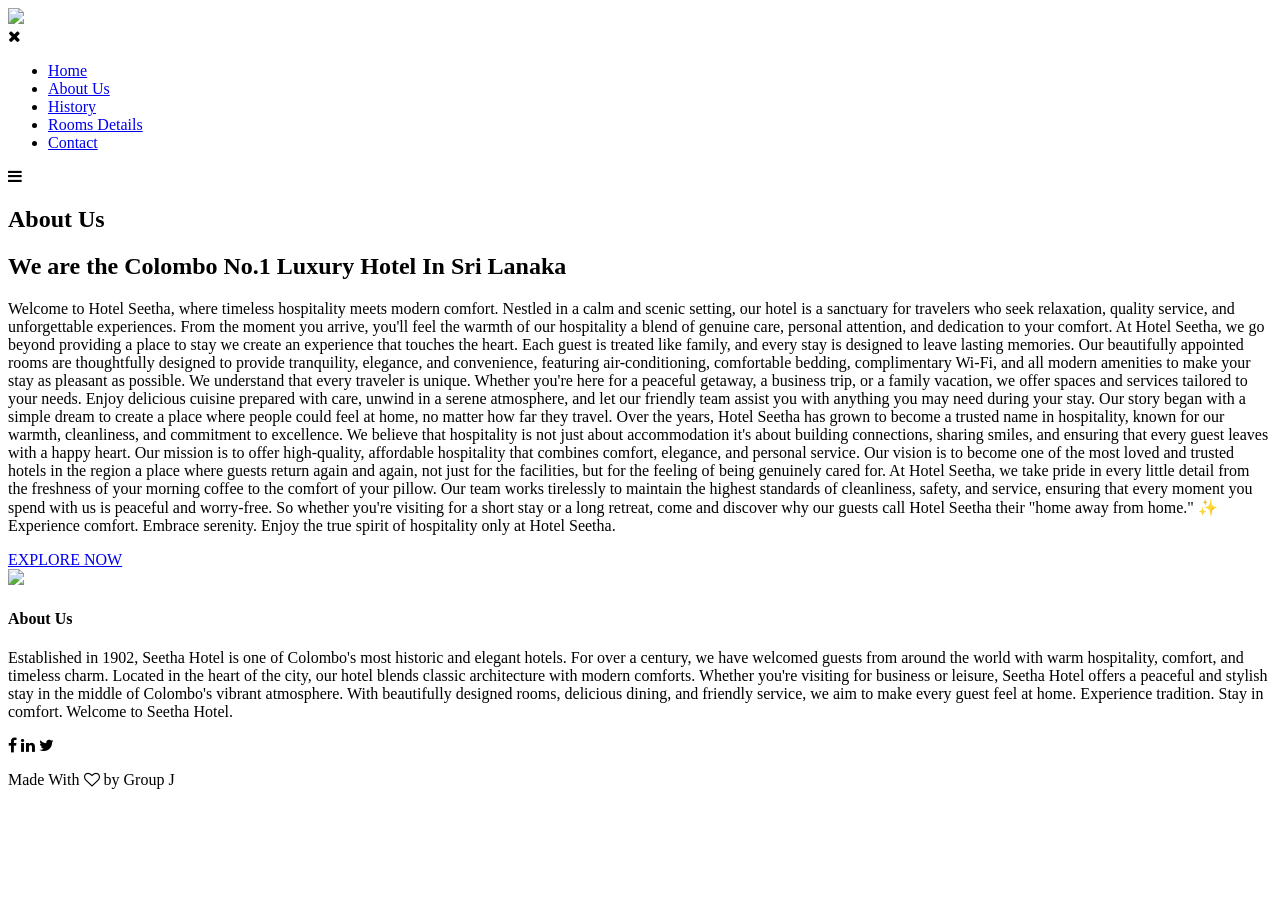
==== Pages/about.html @ b0faee8b "Rename About.html to about.html" ====
<!DOCTYPE html>
<html>
<head>
    <meta name="viewport" content="with=device-width, inital-scale=1.0">
<title>Seetha Hotel and Resort</title>
<link rel="stylesheet" href="Style.css">
<link rel="preconnect" href="https://fonts.gstatic.com">
<link rel="https://fonts.googleapis.com/css2?family=poppins:wght@100;200;300;400;600;700&display=swap"
rel="stylesheet">
<link rel="stylesheet" href="https://stackpath.bootstrapcdn.com/font-awesome/4.7.0/css/font-awesome.min.css">
</head>
<body>
<section class="sub-header">
<nav>
    <a href="index.html"><img src="img/logo.png"></a>
    <div class="nav-links" id="nav-links">
        <i class="fa fa-times" onclick="hideMenu()"></i>
        <ul>
               <li><a href="index.html">Home</a></li>
            <li><a href="about.html">About Us</a></li>
            <li><a href="History.html">History</a></li>
            <li><a href="Rooms.html">Rooms Details</a></li>
            <li><a href="Contact.html">Contact</a></li>
        </ul>
    </div>
    <i class="fa fa-bars" onclick="showMenu()"></i>
    </i>
</nav>
<h1>About Us</h1>
</section>

<!-----------about us----------->

<section class="about-us">
    <div class="row">
  <div class="about-col scroll-fade-left">
    <h1>We are the Colombo No.1 Luxury Hotel In Sri Lanaka</h1>
    <p>Welcome to Hotel Seetha, where timeless hospitality meets modern comfort. Nestled in a calm and scenic setting, our hotel is a sanctuary for travelers who seek relaxation, quality service, and unforgettable experiences. From the moment you arrive, you'll feel the warmth of our hospitality a blend of genuine care, personal attention, and dedication to your comfort.
At Hotel Seetha, we go beyond providing a place to stay we create an experience that touches the heart. Each guest is treated like family, and every stay is designed to leave lasting memories. Our beautifully appointed rooms are thoughtfully designed to provide tranquility, elegance, and convenience, featuring air-conditioning, comfortable bedding, complimentary Wi-Fi, and all modern amenities to make your stay as pleasant as possible.
We understand that every traveler is unique. Whether you're here for a peaceful getaway, a business trip, or a family vacation, we offer spaces and services tailored to your needs. Enjoy delicious cuisine prepared with care, unwind in a serene atmosphere, and let our friendly team assist you with anything you may need during your stay.
Our story began with a simple dream to create a place where people could feel at home, no matter how far they travel. Over the years, Hotel Seetha has grown to become a trusted name in hospitality, known for our warmth, cleanliness, and commitment to excellence. We believe that hospitality is not just about accommodation it's about building connections, sharing smiles, and ensuring that every guest leaves with a happy heart.
Our mission is to offer high-quality, affordable hospitality that combines comfort, elegance, and personal service. Our vision is to become one of the most loved and trusted hotels in the region a place where guests return again and again, not just for the facilities, but for the feeling of being genuinely cared for.
At Hotel Seetha, we take pride in every little detail from the freshness of your morning coffee to the comfort of your pillow. Our team works tirelessly to maintain the highest standards of cleanliness, safety, and service, ensuring that every moment you spend with us is peaceful and worry-free.
So whether you're visiting for a short stay or a long retreat, come and discover why our guests call Hotel Seetha their "home away from home."
✨ Experience comfort. Embrace serenity. Enjoy the true spirit of hospitality only at Hotel Seetha.</p>
<a href="History.html" class="hero-btn orange-btn">EXPLORE NOW</a>
  </div>  
  <div class="about-col scroll-fade-right">
    <img src="img/about us.png">
  </div>    
    </div>
</section>









<!-----------Footer----------->

<section class="footer">
    <h4>About Us</h4>
    <p>Established in 1902, Seetha Hotel is one of Colombo's most historic and elegant hotels. For over a century, we have welcomed guests from around the world with warm hospitality, comfort, and timeless charm.

Located in the heart of the city, our hotel blends classic architecture with modern comforts. Whether you're visiting for business or leisure, Seetha Hotel offers a peaceful and stylish stay in the middle of Colombo's vibrant atmosphere.

With beautifully designed rooms, delicious dining, and friendly service, we aim to make every guest feel at home.

Experience tradition. Stay in comfort. Welcome to Seetha Hotel.</p>
<div class="icons">
     <i class="fa fa-facebook"></i>
       <i class="fa fa-linkedin"></i>
        <i class="fa fa-twitter"></i>
    </div>
    <p>Made With <i class="fa fa-heart-o"></i> by Group J</p>
</section>















<!-----------JavaScript for Roggle Menu----------->
<script>

var navLinks = document.getElementById("navLinks");
function showMenu(){
    navLinks.style.right = "0";
}
function hideMenu(){
    navLinks.style.right = "-200px";
}

</script>

<!-----------Scroll Animation JavaScript----------->
<script>
const animateOnScroll = () => {
    const elements = document.querySelectorAll('.scroll-animate, .scroll-fade-left, .scroll-fade-right, .scroll-scale');
    
    const observer = new IntersectionObserver((entries) => {
        entries.forEach(entry => {
            if (entry.isIntersecting) {
                entry.target.classList.add('show');
            }
        });
    }, {
        threshold: 0.1,
        rootMargin: '0px 0px -50px 0px'
    });
    
    elements.forEach(element => {
        observer.observe(element);
    });
};

if (document.readyState === 'loading') {
    document.addEventListener('DOMContentLoaded', animateOnScroll);
} else {
    animateOnScroll();
}
</script>

</body>
</html>
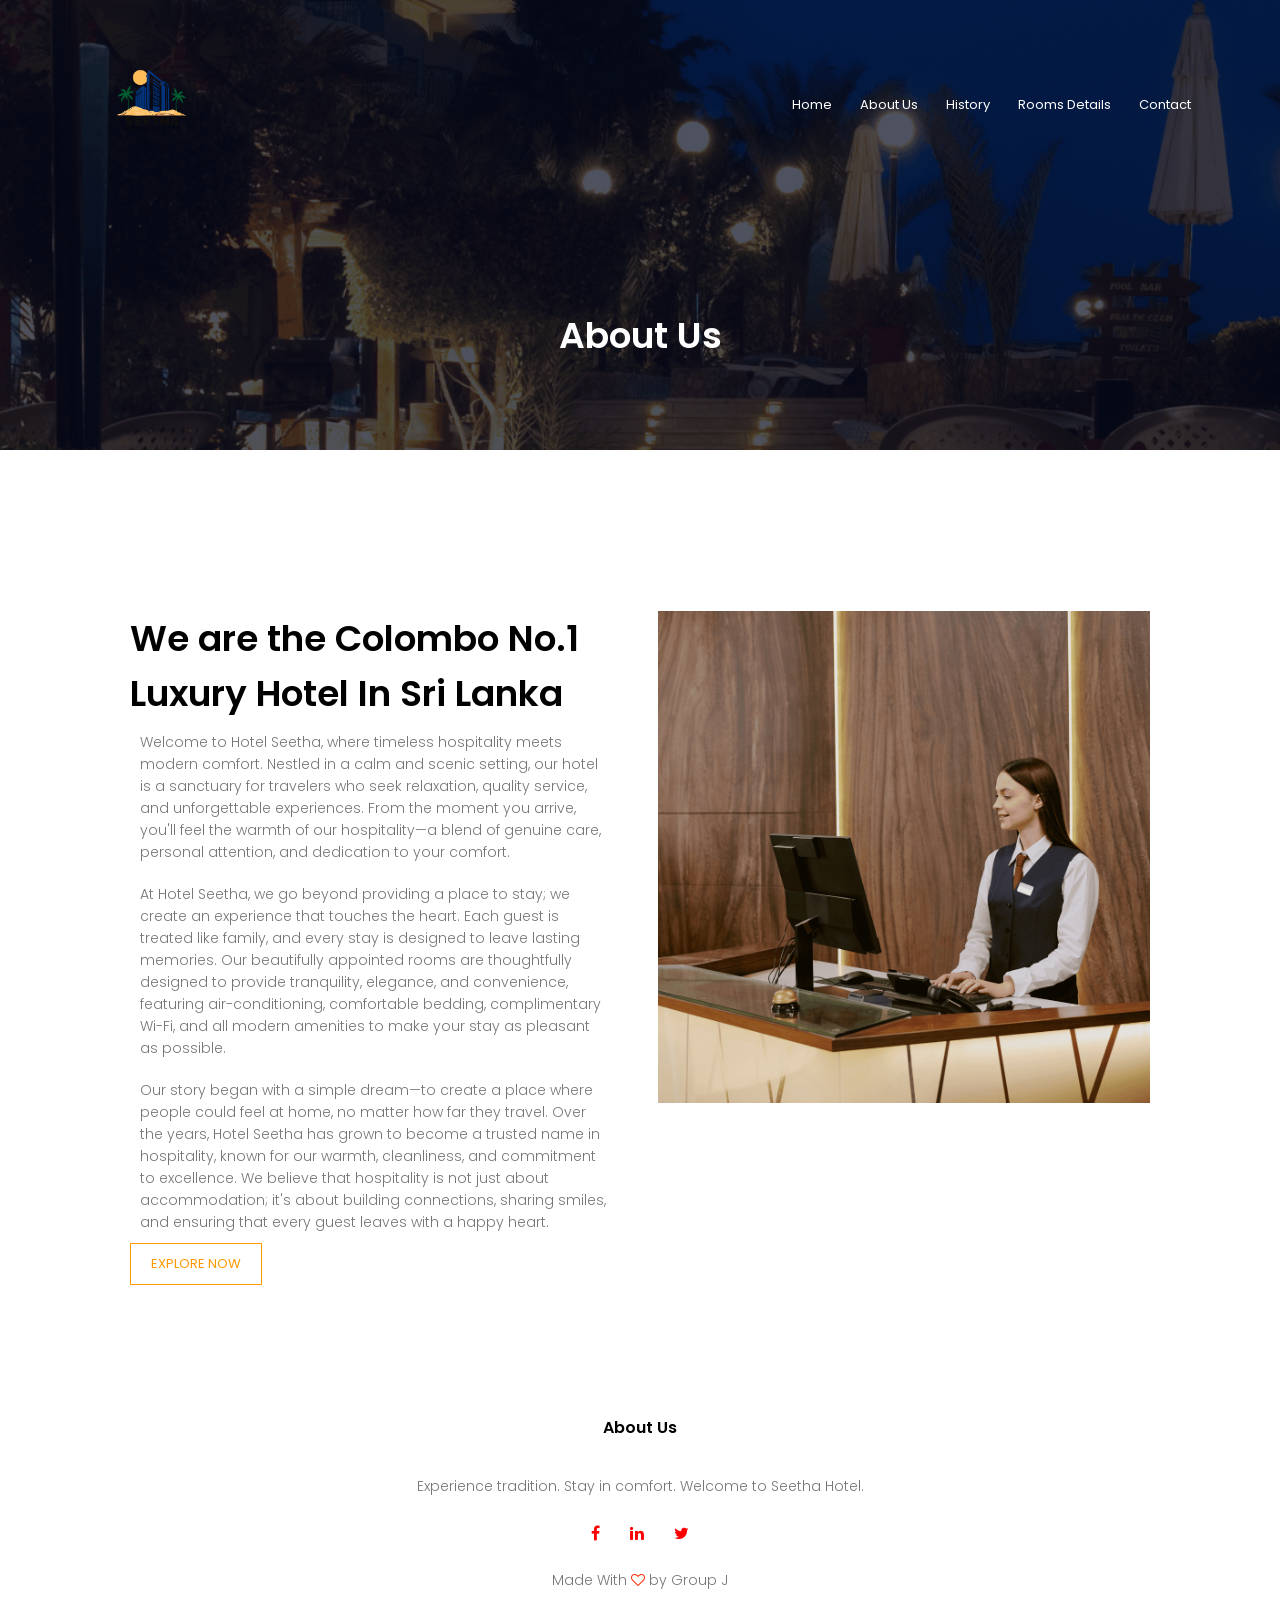
==== commit 223cf230: "Update about.html" ====
--- a/Pages/about.html
+++ b/Pages/about.html
@@ -1,22 +1,21 @@
 <!DOCTYPE html>
 <html>
 <head>
-    <meta name="viewport" content="with=device-width, inital-scale=1.0">
-<title>Seetha Hotel and Resort</title>
-<link rel="stylesheet" href="Style.css">
-<link rel="preconnect" href="https://fonts.gstatic.com">
-<link rel="https://fonts.googleapis.com/css2?family=poppins:wght@100;200;300;400;600;700&display=swap"
-rel="stylesheet">
-<link rel="stylesheet" href="https://stackpath.bootstrapcdn.com/font-awesome/4.7.0/css/font-awesome.min.css">
+    <meta name="viewport" content="width=device-width, initial-scale=1.0">
+    <title>About Us - Seetha Hotel and Resort</title>
+    <link rel="stylesheet" href="../Style.css">
+    <link rel="preconnect" href="https://fonts.gstatic.com">
+    <link href="https://fonts.googleapis.com/css2?family=poppins:wght@100;200;300;400;600;700&display=swap" rel="stylesheet">
+    <link rel="stylesheet" href="https://stackpath.bootstrapcdn.com/font-awesome/4.7.0/css/font-awesome.min.css">
 </head>
 <body>
 <section class="sub-header">
 <nav>
-    <a href="index.html"><img src="img/logo.png"></a>
+    <a href="../index.html"><img src="../img/logo.png"></a>
     <div class="nav-links" id="nav-links">
         <i class="fa fa-times" onclick="hideMenu()"></i>
         <ul>
-               <li><a href="index.html">Home</a></li>
+            <li><a href="../index.html">Home</a></li>
             <li><a href="about.html">About Us</a></li>
             <li><a href="History.html">History</a></li>
             <li><a href="Rooms.html">Rooms Details</a></li>
@@ -24,92 +23,49 @@
         </ul>
     </div>
     <i class="fa fa-bars" onclick="showMenu()"></i>
-    </i>
 </nav>
 <h1>About Us</h1>
 </section>
 
-<!-----------about us----------->
-
 <section class="about-us">
     <div class="row">
-  <div class="about-col scroll-fade-left">
-    <h1>We are the Colombo No.1 Luxury Hotel In Sri Lanaka</h1>
-    <p>Welcome to Hotel Seetha, where timeless hospitality meets modern comfort. Nestled in a calm and scenic setting, our hotel is a sanctuary for travelers who seek relaxation, quality service, and unforgettable experiences. From the moment you arrive, you'll feel the warmth of our hospitality a blend of genuine care, personal attention, and dedication to your comfort.
-At Hotel Seetha, we go beyond providing a place to stay we create an experience that touches the heart. Each guest is treated like family, and every stay is designed to leave lasting memories. Our beautifully appointed rooms are thoughtfully designed to provide tranquility, elegance, and convenience, featuring air-conditioning, comfortable bedding, complimentary Wi-Fi, and all modern amenities to make your stay as pleasant as possible.
-We understand that every traveler is unique. Whether you're here for a peaceful getaway, a business trip, or a family vacation, we offer spaces and services tailored to your needs. Enjoy delicious cuisine prepared with care, unwind in a serene atmosphere, and let our friendly team assist you with anything you may need during your stay.
-Our story began with a simple dream to create a place where people could feel at home, no matter how far they travel. Over the years, Hotel Seetha has grown to become a trusted name in hospitality, known for our warmth, cleanliness, and commitment to excellence. We believe that hospitality is not just about accommodation it's about building connections, sharing smiles, and ensuring that every guest leaves with a happy heart.
-Our mission is to offer high-quality, affordable hospitality that combines comfort, elegance, and personal service. Our vision is to become one of the most loved and trusted hotels in the region a place where guests return again and again, not just for the facilities, but for the feeling of being genuinely cared for.
-At Hotel Seetha, we take pride in every little detail from the freshness of your morning coffee to the comfort of your pillow. Our team works tirelessly to maintain the highest standards of cleanliness, safety, and service, ensuring that every moment you spend with us is peaceful and worry-free.
-So whether you're visiting for a short stay or a long retreat, come and discover why our guests call Hotel Seetha their "home away from home."
-✨ Experience comfort. Embrace serenity. Enjoy the true spirit of hospitality only at Hotel Seetha.</p>
-<a href="History.html" class="hero-btn orange-btn">EXPLORE NOW</a>
-  </div>  
-  <div class="about-col scroll-fade-right">
-    <img src="img/about us.png">
-  </div>    
+        <div class="about-col scroll-fade-left">
+            <h1>We are the Colombo No.1 Luxury Hotel In Sri Lanka</h1>
+            <p>Welcome to Hotel Seetha, where timeless hospitality meets modern comfort. Nestled in a calm and scenic setting, our hotel is a sanctuary for travelers who seek relaxation, quality service, and unforgettable experiences. From the moment you arrive, you'll feel the warmth of our hospitality—a blend of genuine care, personal attention, and dedication to your comfort.</p>
+            <p>At Hotel Seetha, we go beyond providing a place to stay; we create an experience that touches the heart. Each guest is treated like family, and every stay is designed to leave lasting memories. Our beautifully appointed rooms are thoughtfully designed to provide tranquility, elegance, and convenience, featuring air-conditioning, comfortable bedding, complimentary Wi-Fi, and all modern amenities to make your stay as pleasant as possible.</p>
+            <p>Our story began with a simple dream—to create a place where people could feel at home, no matter how far they travel. Over the years, Hotel Seetha has grown to become a trusted name in hospitality, known for our warmth, cleanliness, and commitment to excellence. We believe that hospitality is not just about accommodation; it's about building connections, sharing smiles, and ensuring that every guest leaves with a happy heart.</p>
+            <a href="History.html" class="hero-btn orange-btn">EXPLORE NOW</a>
+        </div>  
+        <div class="about-col scroll-fade-right">
+            <img src="../img/about us.png">
+        </div>    
     </div>
 </section>
 
-
-
-
-
-
-
-
-
-<!-----------Footer----------->
-
 <section class="footer">
     <h4>About Us</h4>
-    <p>Established in 1902, Seetha Hotel is one of Colombo's most historic and elegant hotels. For over a century, we have welcomed guests from around the world with warm hospitality, comfort, and timeless charm.
-
-Located in the heart of the city, our hotel blends classic architecture with modern comforts. Whether you're visiting for business or leisure, Seetha Hotel offers a peaceful and stylish stay in the middle of Colombo's vibrant atmosphere.
-
-With beautifully designed rooms, delicious dining, and friendly service, we aim to make every guest feel at home.
-
-Experience tradition. Stay in comfort. Welcome to Seetha Hotel.</p>
-<div class="icons">
-     <i class="fa fa-facebook"></i>
-       <i class="fa fa-linkedin"></i>
+    <p>Experience tradition. Stay in comfort. Welcome to Seetha Hotel.</p>
+    <div class="icons">
+        <i class="fa fa-facebook"></i>
+        <i class="fa fa-linkedin"></i>
         <i class="fa fa-twitter"></i>
     </div>
     <p>Made With <i class="fa fa-heart-o"></i> by Group J</p>
 </section>
 
-
-
-
-
-
-
-
-
-
-
-
-
-
-
-<!-----------JavaScript for Roggle Menu----------->
 <script>
-
-var navLinks = document.getElementById("navLinks");
+var navLinks = document.getElementById("nav-links");
 function showMenu(){
     navLinks.style.right = "0";
 }
 function hideMenu(){
     navLinks.style.right = "-200px";
 }
-
 </script>
 
-<!-----------Scroll Animation JavaScript----------->
 <script>
 const animateOnScroll = () => {
     const elements = document.querySelectorAll('.scroll-animate, .scroll-fade-left, .scroll-fade-right, .scroll-scale');
-    
     const observer = new IntersectionObserver((entries) => {
         entries.forEach(entry => {
             if (entry.isIntersecting) {
@@ -120,17 +76,11 @@
         threshold: 0.1,
         rootMargin: '0px 0px -50px 0px'
     });
-    
     elements.forEach(element => {
         observer.observe(element);
     });
 };
-
-if (document.readyState === 'loading') {
-    document.addEventListener('DOMContentLoaded', animateOnScroll);
-} else {
-    animateOnScroll();
-}
+animateOnScroll();
 </script>
 
 </body>
--- a/Style.css
+++ b/Style.css
@@ -0,0 +1,497 @@
+/* Style.css */
+
+* {
+    margin: 0;
+    padding: 0;
+    font-family: 'poppins', sans-serif;
+}
+
+/* Scroll Animation Styles */
+.scroll-animate {
+    opacity: 0;
+    transform: translateY(50px);
+    transition: opacity 0.8s ease, transform 0.8s ease;
+}
+
+.scroll-animate.show {
+    opacity: 1;
+    transform: translateY(0);
+}
+
+.scroll-fade-left {
+    opacity: 0;
+    transform: translateX(-50px);
+    transition: opacity 0.8s ease, transform 0.8s ease;
+}
+
+.scroll-fade-left.show {
+    opacity: 1;
+    transform: translateX(0);
+}
+
+.scroll-fade-right {
+    opacity: 0;
+    transform: translateX(50px);
+    transition: opacity 0.8s ease, transform 0.8s ease;
+}
+
+.scroll-fade-right.show {
+    opacity: 1;
+    transform: translateX(0);
+}
+
+.scroll-scale {
+    opacity: 0;
+    transform: scale(0.8);
+    transition: opacity 0.8s ease, transform 0.8s ease;
+}
+
+.scroll-scale.show {
+    opacity: 1;
+    transform: scale(1);
+}
+
+.header {
+    min-height: 100vh;
+    width: 100%;
+    /* Image path eka hadala thiyenne */
+    background-image: linear-gradient(rgba(4,9,30,0.7), rgba(4,9,30,0.7)), url('img/Seetha 1.png');
+    background-position: center;
+    background-size: cover;
+    position: relative;
+}
+
+nav {
+    display: flex;
+    padding: 2% 6%;
+    justify-content: space-between;
+    align-items: center;
+}
+
+nav img {
+    width: 150px;
+}
+
+.nav-links {
+    flex: 1;
+    text-align: right;
+}
+
+.nav-links ul li {
+    list-style: none;
+    display: inline-block;
+    padding: 8px 12px;
+    position: relative;
+}
+
+.nav-links ul li a {
+    color: #fff;
+    text-decoration: none;
+    font-size: 13px;
+}
+
+.nav-links ul li::after {
+    content: '';
+    width: 0%;
+    height: 2px;
+    background: rgb(255, 149, 0);
+    display: block;
+    margin: auto;
+    transition: 0.5s;
+}
+
+.nav-links ul li:hover::after {
+    width: 100%;
+}
+
+.text-box {
+    width: 90%;
+    color: #ffae00;
+    position: absolute;
+    top: 50%;
+    left: 50%;
+    transform: translate(-50%,-50%);
+    text-align: center;
+}
+
+.text-box h1 {
+    font-size: 62px;
+}
+
+.text-box p {
+    margin: 10px 0 40px;
+    font-size: 14px;
+    color: #fff;
+}
+
+.hero-btn {
+    display: inline-block;
+    text-decoration: none;
+    color: #fff;
+    border: 1px solid #ff9900;
+    padding: 12px 34px;
+    font-size: 13px;
+    background: transparent;
+    position: relative;
+    cursor: pointer;
+}
+
+.hero-btn:hover {
+    border: 1px solid #0066ff;
+    background: #ffa600;
+    transition: 1s;
+}
+
+nav .fa {
+    display: none;
+}
+
+@media(max-width: 700px) {
+    .text-box h1 {
+        font-size: 20px;
+    }
+    .nav-links ul li {
+        display: block;
+    }
+    .nav-links {
+        position: absolute;
+        background: #f44336;
+        height: 100vh;
+        width: 200px;
+        top: 0;
+        right: -200px;
+        text-align: left;
+        z-index: 2;
+        transition: 1s;
+    }
+    nav .fa {
+        display: block;
+        color: #fff;
+        margin: 10px;
+        font-size: 22px;
+        cursor: pointer;
+    }
+    .nav-links {
+        padding: 30px;
+    }
+}
+
+/*---------Rooms-----------*/
+.Rooms {
+    width: 80%;
+    margin: auto;
+    text-align: center;
+    padding-top: 100px;
+}
+
+h1 {
+    font-size: 36px;
+    font-weight: 600;
+}
+
+p {
+    color: #777;
+    font-size: 14px;
+    font-weight: 300;
+    line-height: 22px;
+    padding: 10px;
+}
+
+.row {
+    margin-top: 5%;
+    display: flex;
+    justify-content: space-between;
+}
+
+.room-details {
+    flex-basis: 31%;
+    background: #fff3f3;
+    border-radius: 10px;
+    margin-bottom: 5%;
+    padding: 20px 12px;
+    box-sizing: border-box;
+    transition: 0.5s;
+}
+
+h3 {
+    text-align: center;
+    font-weight: 600;
+    margin: 10px 0;
+}
+
+.room-details:hover {
+    box-shadow: 0 0 20px 0px rgb(255, 157, 0);
+}
+
+@media(max-width: 700px) {
+    .row {
+        flex-direction: column;
+    }
+}
+
+/*---------Rooms pic-----------*/
+.roooom {
+    flex-basis: 31%;
+    border-radius: 10px;
+    margin-bottom: 5%;
+    text-align: left;
+    box-sizing: border-box;
+    transition: 0.5s; 
+}
+
+.roooom img {
+    width: 100%;
+    border-radius: 10px;
+}
+
+.roooom h3 {
+    margin-top: 16px;
+    margin-bottom: 15px;
+    text-align: left;
+}
+
+.roooom:hover {
+    box-shadow: 0 0 20px 0px rgb(255, 157, 0);
+}
+
+/*----------Other services---------*/
+.other {
+    width: 80%;
+    margin: auto;
+    text-align: center;
+    padding-top: 50px;   
+}
+
+.other-ser {
+    flex-basis: 32%;
+    border-radius: 10px;
+    margin-bottom: 30px;
+    position: relative;
+    overflow: hidden;
+}
+
+.other-ser img {
+    width: 100%;
+    display: block;
+}
+
+.layer {
+    background: transparent;
+    height: 100%;
+    width: 100%;
+    position: absolute;
+    top: 0;
+    left: 0;
+    transition: 0.5s;
+}
+
+.layer:hover {
+    background: rgba(255, 130, 4, 0.7);
+}
+
+.layer h3 {
+    width: 100%;
+    font-weight: 500;
+    color: #fff;
+    font-size: 26px;
+    bottom: 0;
+    left: 50%;
+    transform: translateX(-50%);
+    position: absolute;
+    opacity: 0;
+    transition: 0.5s;
+}
+
+.layer:hover h3 {
+    bottom: 49%;
+    opacity: 1;
+}
+
+/*----------benifits-------*/
+.benifits {
+    width: 80%;
+    margin: auto;
+    text-align: center;
+    padding-top: 100px; 
+}
+
+.benifitsur {
+    flex-basis: 31%;
+    border-radius: 10px;
+    margin-bottom: 5%;
+    text-align: left; 
+}
+
+.benifitsur img {
+    width: 100%;
+    border-radius: 10px;
+}
+
+.benifitsur h3 {
+    margin-top: 16px;
+    margin-bottom: 15px;
+    text-align: left;
+}
+
+/*-----------testimonials----------*/
+.testimonials {
+    width: 80%;
+    margin: auto;
+    padding-top: 100px;
+    text-align: center;
+}
+
+.testimonials-col {
+    flex-basis: 44%;
+    border-radius: 10px;
+    margin-bottom: 5%;
+    text-align: left;
+    background: #fff3f3;
+    padding: 25px;
+    cursor: pointer;
+    display: flex;
+}
+
+.testimonials-col img {
+    height: 40px;
+    margin-left: 5px;
+    margin-right: 30px;
+    border-radius: 50%;
+}
+
+.testimonials-col h3 {
+    margin-top: 15px;
+    text-align: left;
+}
+
+.testimonials-col .fa {
+    color: #ffb300;
+}
+
+/*-----------call to action----------*/
+.cta {
+    margin: 100px auto;
+    width: 80%;
+    background-image: linear-gradient(rgba(0,0,0,0.7),rgba(0,0,0,0.7)),url('img/hotel banner.png');
+    background-position: center;
+    background-size: cover;
+    border-radius: 10px;
+    text-align: center;
+    padding: 100px 0;
+}
+
+.cta h1 {
+    color: #fff;
+    margin-bottom: 40px;
+}
+
+/*-----------footer----------*/
+.footer {
+    width: 100%;
+    text-align: center;
+    padding: 30px 0;
+}
+
+.footer h4 {
+    margin-bottom: 25px;
+    margin-top: 20px;
+    font-weight: 600;
+}
+
+.icons .fa {
+    color: #ff0000;
+    margin: 0 13px;
+    cursor: pointer;
+    padding: 18px 0;
+}
+
+.fa-heart-o {
+    color: #ff2a00;
+}
+
+/*-----------about us----------*/
+.sub-header {
+    height: 50vh;
+    width: 100%;
+    background-image: linear-gradient(rgba(4,9,30,0.7),rgba(4,9,30,0.7)),url('img/out1.png');
+    background-position: center;
+    background-size: cover;
+    text-align: center;
+    color: #fff;
+}
+
+.sub-header h1 {
+    margin-top: 100px;
+}
+
+.about-us {
+    width: 80%;
+    margin: auto;
+    padding-top: 80px;
+    padding-bottom: 50px;
+}
+
+.about-col {
+    flex-basis: 48%;
+    padding: 30px 2px;
+}
+
+.about-col img {
+    width: 100%;
+}
+
+.orange-btn {
+    border: 1px solid #ff9900;
+    background: transparent;
+    color: #ff9900;
+    padding: 10px 20px;
+    text-decoration: none;
+}
+
+.orange-btn:hover {
+    color: #fff;
+    background: #ff9900;
+}
+
+/*-----------contact us--------------*/
+.location {
+    width: 80%;
+    margin: auto;
+    padding: 80px 0; 
+}
+
+.location iframe {
+    width: 100%;
+}
+
+.contact-us {
+    width: 80%;
+    margin: auto;
+}
+
+.contact-col {
+    flex-basis: 48%;
+    margin-bottom: 30px;
+}
+
+.contact-col div {
+    display: flex;
+    align-items: center;
+    margin-bottom: 40px;
+}
+
+.contact-col div .fa {
+    font-size: 28px;
+    color: #ff9900;
+    margin: 10px;
+    margin-right: 30px;
+}
+
+.contact-col input, .contact-col textarea {
+    width: 100%;
+    padding: 15px;
+    margin-bottom: 17px;
+    outline: none;
+    border: 1px solid #ccc;
+    box-sizing: border-box;
+}
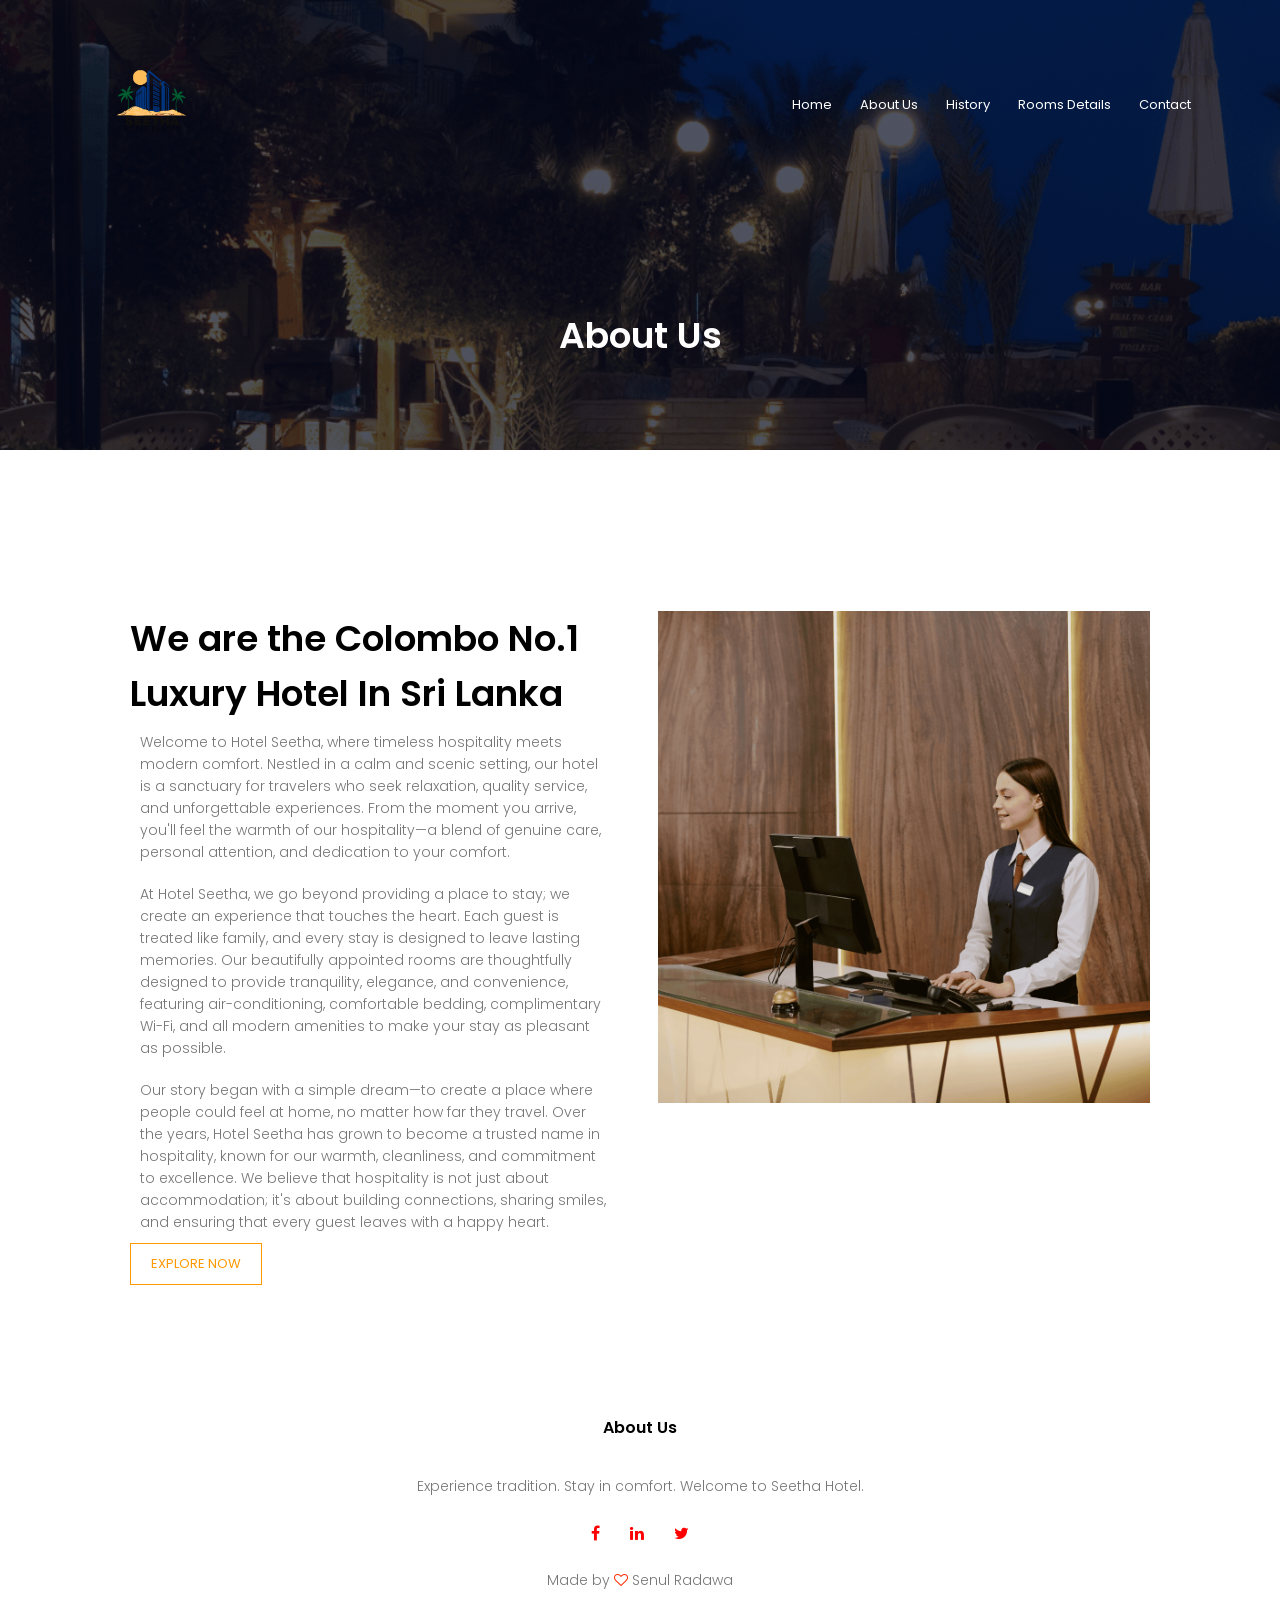
==== commit fc90061f: "Update about.html" ====
--- a/Pages/about.html
+++ b/Pages/about.html
@@ -50,7 +50,7 @@
         <i class="fa fa-linkedin"></i>
         <i class="fa fa-twitter"></i>
     </div>
-    <p>Made With <i class="fa fa-heart-o"></i> by Group J</p>
+     <p>Made by <i class="fa fa-heart-o"></i> Senul Radawa </p>
 </section>
 
 <script>
